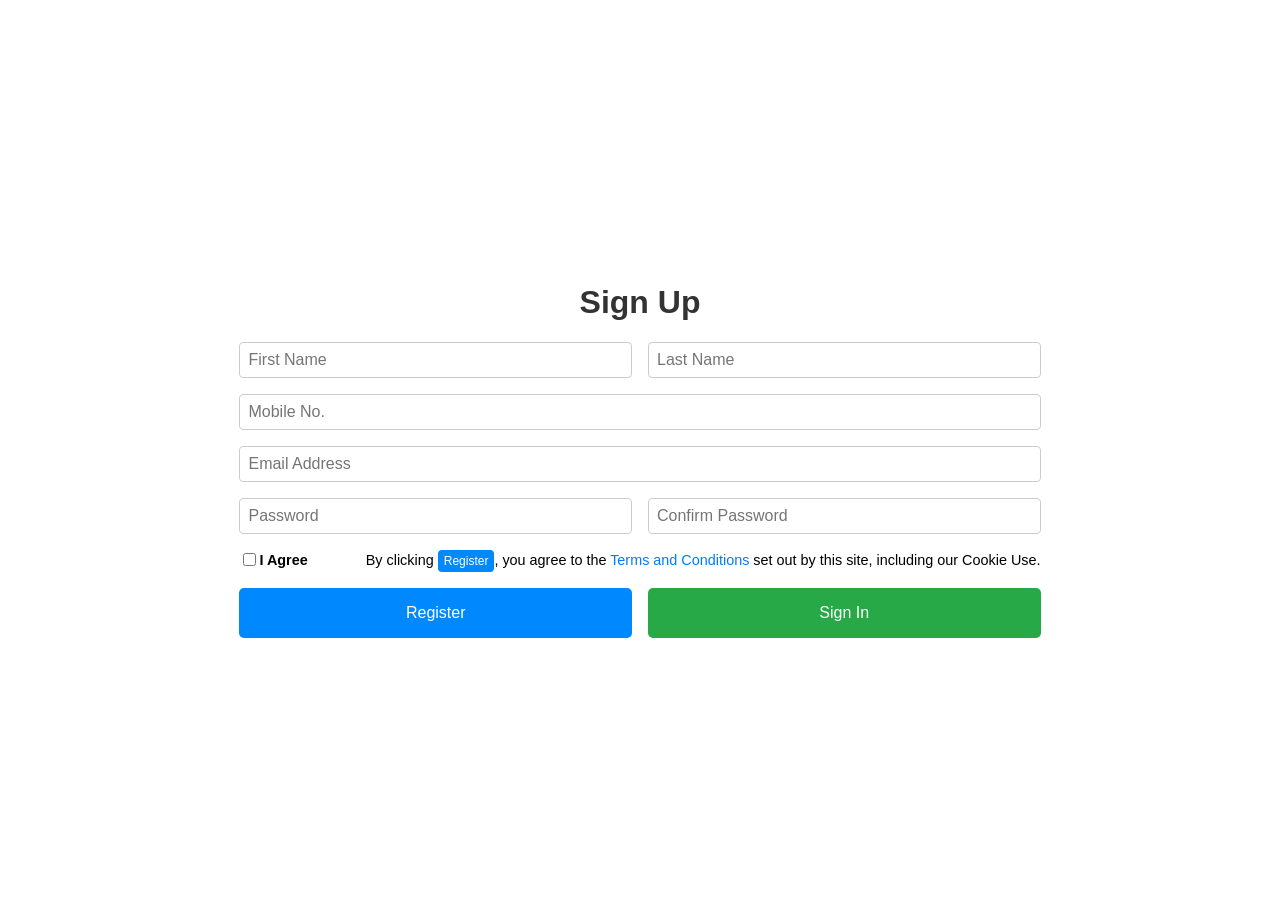
==== HW_1/index.html @ 11f1c6ac "HW 1" ====
<!DOCTYPE html>
<html lang="en">

<head>
    <meta charset="UTF-8">
    <meta name="viewport" content="width=device-width, initial-scale=1.0">
    <title>Sign Up</title>
    <link rel="stylesheet" href="styles.css">
</head>

<body>
    <div>
        <h1>Sign Up</h1>
        <form action="#" method="post">
            <div class="name-fields">
                <input type="text" id="firstname" name="firstname" placeholder="First Name">
                <input type="text" id="lastname" name="lastname" placeholder="Last Name">
            </div>
            <div class="info-fields">
                <input type="tel" id="mobile" name="mobile" placeholder="Mobile No.">
            </div>
            <div class="info-fields">
                <input type="email" id="email" name="email" placeholder="Email Address">
            </div>
            <div class="password-fields">
                <input type="password" id="password" name="password" placeholder="Password" >
                <input type="password" id="confirm-password" name="confirm-password" placeholder="Confirm Password">
            </div>
            <div class="agreement">
                <div class="checkbox">
                    <input type="checkbox" id="agree" name="agree" >
                    <label for="agree"> <strong>I Agree</strong> </label>
                </div>
                <p>By clicking <span class="register icon">Register</span>, you agree to the <a href="#">Terms and Conditions</a> set out
                    by this site, including our Cookie Use.</p>
            </div>
            <div class="buttons">
                <button type="submit" class="register">Register</button>
                <button type="button" class="signin">Sign In</button>
            </div>
        </form>
    </div>
</body>

</html>
---- HW_1/styles.css ----
body {
    font-family: Arial, sans-serif;
    display: flex;
    justify-content: center;
    align-items: center;
    min-height: 100vh;
    margin: 0;
    background-color: #ffffff;
}


h1 {
    text-align: center;
    color: #333;
}

form {
    display: flex;
    flex-direction: column;
    gap: 1rem;
}

input[type="text"],
input[type="tel"],
input[type="email"],
input[type="password"] {
    width: 100%;
    padding: 0.5rem;
    border: 1px solid #ccc;
    border-radius: 4px;
    font-size: 1rem;
}

input:focus{
    outline: none;
    box-shadow: 0 0 4px 2px rgba(0, 123, 255, 0.15);
    border-color: skyblue;
}

.name-fields,
.password-fields,
.info-fields {
    display: flex;
    gap: 1rem;
}

.name-fields input,
.password-fields input {
    flex: 1;
}

.agreement {
    display: flex;
    align-items: flex-start;
    gap: 0.5rem;
    font-size: 0.9rem;
}

.agreement input[type="checkbox"] {
    margin-top: 0.2rem;
}

.agreement .checkbox{
    display: flex;
    align-items: center;
    white-space: nowrap;
}
.agreement p {
    margin: 0;
    margin-left: 50px;
    line-height: 1.5;
}

.agreement a {
    color: #007bff;
    text-decoration: none;
}

.buttons {
    display: flex;
    gap: 1rem;
}

button {
    flex: 1;
    padding: 1rem;
    border: none;
    border-radius: 5px;
    color: white;
    font-size: 1rem;
    cursor: pointer;
}

.icon{
    padding: 4px;
    padding-inline: 6px;
    border-radius: 4px;
    color: white;
    font-size: smaller;
}

.register {
    background-color: rgb(0, 136, 255);
}

.signin {
    background-color: rgb(39, 169, 72);
}
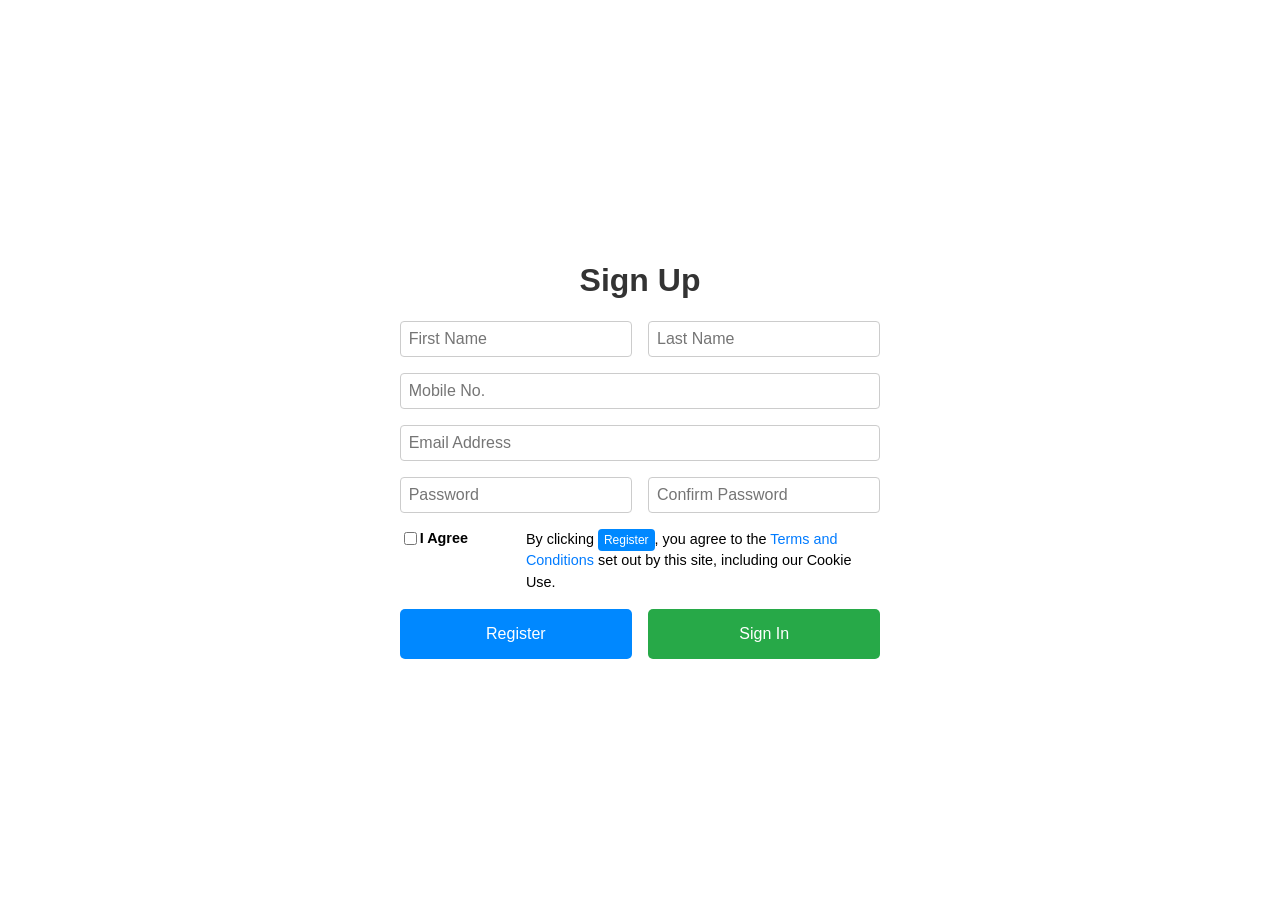
==== commit a9a012f3: "updates" ====
--- a/HW_1/index.html
+++ b/HW_1/index.html
@@ -4,6 +4,7 @@
 <head>
     <meta charset="UTF-8">
     <meta name="viewport" content="width=device-width, initial-scale=1.0">
+    <meta name="Author" content="Shashwath">
     <title>Sign Up</title>
     <link rel="stylesheet" href="styles.css">
 </head>
@@ -11,7 +12,7 @@
 <body>
     <div>
         <h1>Sign Up</h1>
-        <form action="#" method="post">
+        <form>
             <div class="name-fields">
                 <input type="text" id="firstname" name="firstname" placeholder="First Name">
                 <input type="text" id="lastname" name="lastname" placeholder="Last Name">
--- a/HW_1/styles.css
+++ b/HW_1/styles.css
@@ -14,10 +14,12 @@
     color: #333;
 }
 
+/* move entire form to the center of the screen */
 form {
     display: flex;
     flex-direction: column;
     gap: 1rem;
+    margin-inline: 20%;
 }
 
 input[type="text"],
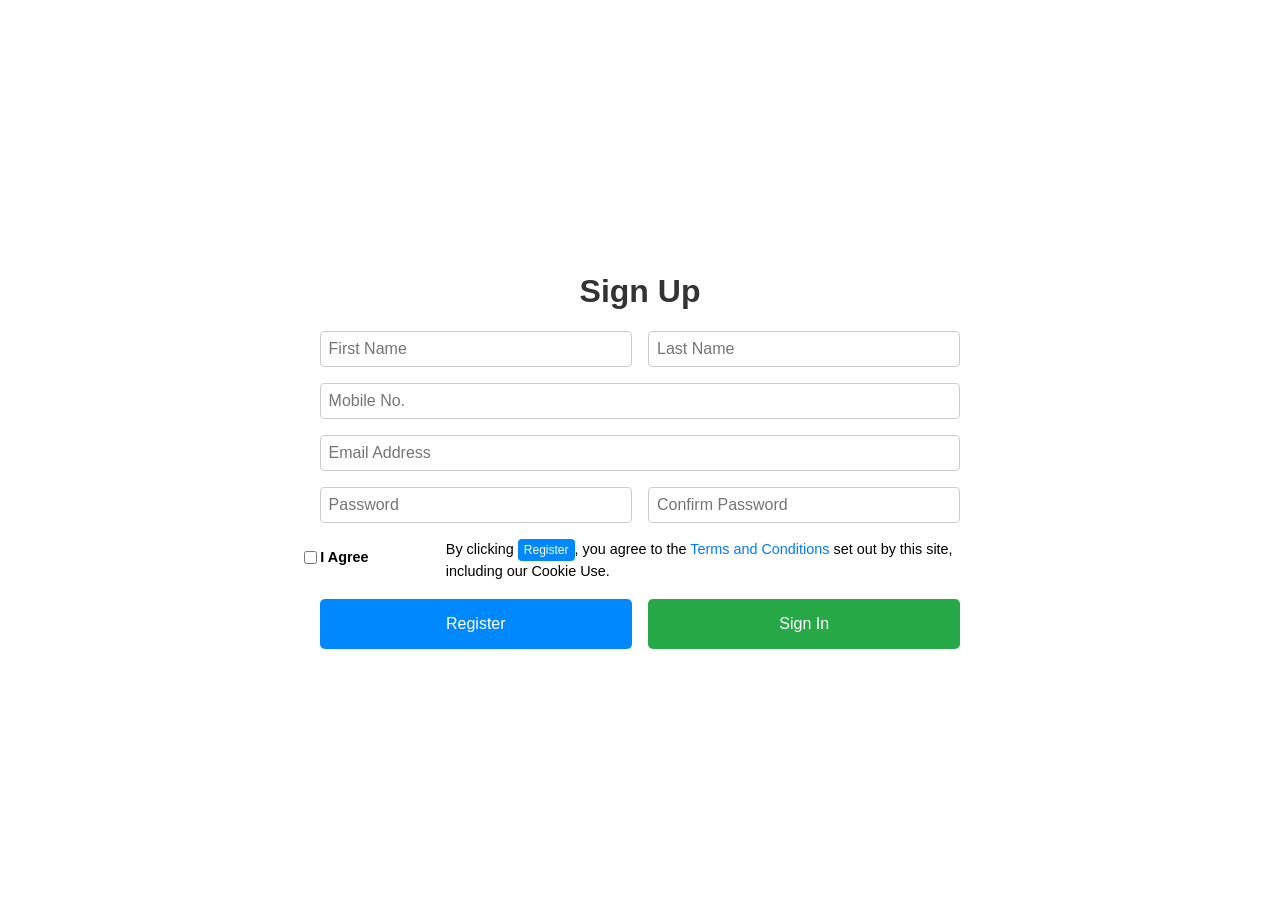
==== commit d4d31c43: "checkbox adjustment" ====
--- a/HW_1/index.html
+++ b/HW_1/index.html
@@ -29,7 +29,7 @@
             </div>
             <div class="agreement">
                 <div class="checkbox">
-                    <input type="checkbox" id="agree" name="agree" >
+                    <input type="checkbox" name="agree" >
                     <label for="agree"> <strong>I Agree</strong> </label>
                 </div>
                 <p>By clicking <span class="register icon">Register</span>, you agree to the <a href="#">Terms and Conditions</a> set out
--- a/HW_1/styles.css
+++ b/HW_1/styles.css
@@ -14,12 +14,11 @@
     color: #333;
 }
 
-/* move entire form to the center of the screen */
 form {
     display: flex;
     flex-direction: column;
     gap: 1rem;
-    margin-inline: 20%;
+    margin-inline: 10%;
 }
 
 input[type="text"],
@@ -66,6 +65,9 @@
     display: flex;
     align-items: center;
     white-space: nowrap;
+    position: relative;
+    right: 3%;
+    top:0.5rem;
 }
 .agreement p {
     margin: 0;
